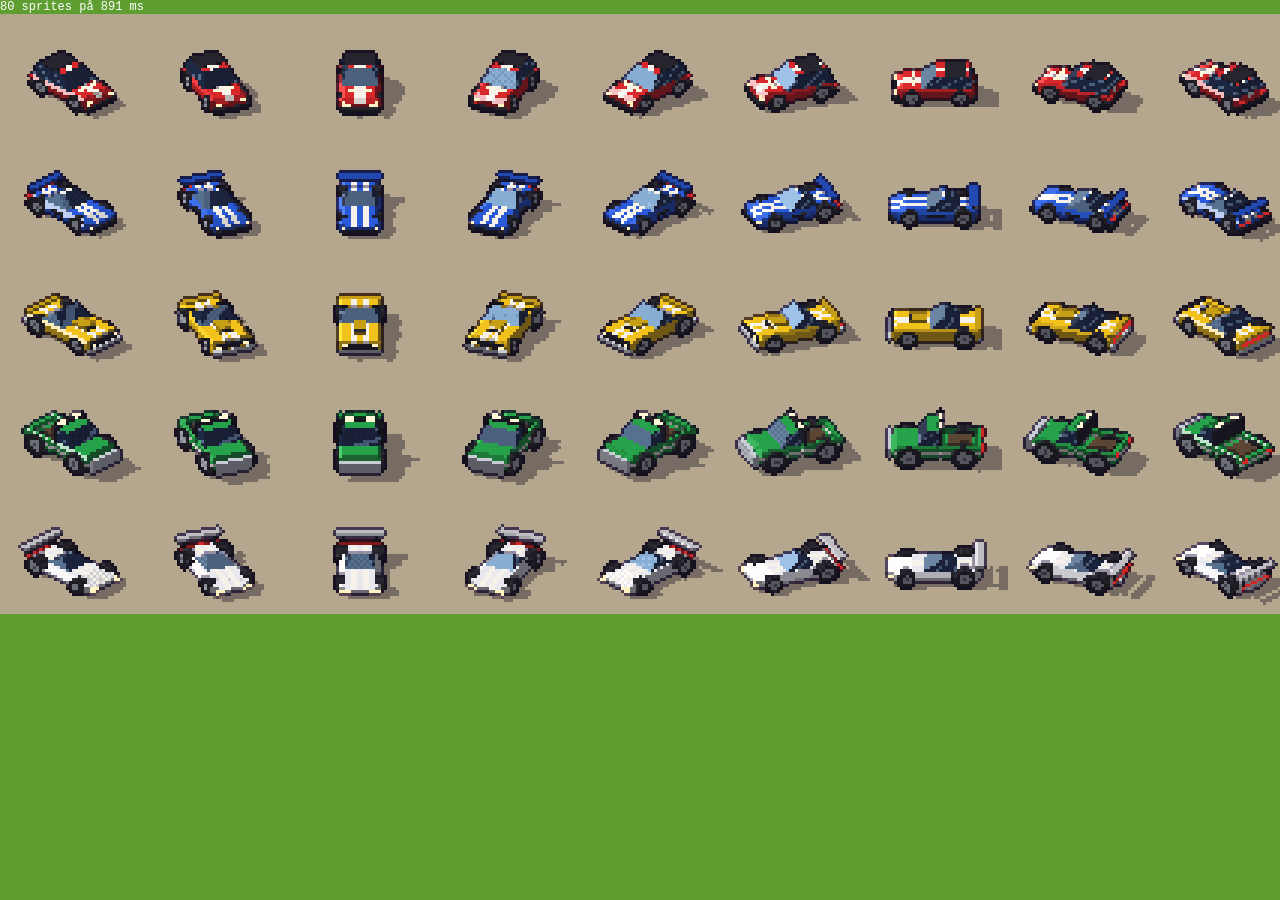
==== tools/cars.html @ 0a2b6970 "feat: Kurvkungen 0.1.0 – isometriskt pixelracing med vapen Racing Gears Advance-inspirerat racingspe" ====
<!doctype html>
<html><head><meta charset="utf-8"><title>bilar</title>
<style>body{margin:0;background:#5e9e30;color:#fff;font:12px monospace} canvas{image-rendering:pixelated;display:block}</style></head>
<body><div id="info">…</div>
<script type="module">
import { MODELS, renderCar, renderShadow, palette, CAR_COLORS, ANGLES, SPR_W, SPR_H, SH_W, SH_H, SPR_OX, SPR_OY } from '../js/carsprites.js';
const P = new URLSearchParams(location.search);
const z = +(P.get('z') || 3), step = +(P.get('step') || 4);
const ids = Object.keys(MODELS);
const cols = ANGLES / step;
const cv = document.createElement('canvas');
cv.width = cols * SPR_W; cv.height = ids.length * SPR_H;
cv.style.width = cv.width * z + 'px'; cv.style.height = cv.height * z + 'px';
document.body.appendChild(cv);
const ctx = cv.getContext('2d');
ctx.fillStyle = '#b4a78e'; ctx.fillRect(0, 0, cv.width, cv.height);
const t0 = performance.now();
ids.forEach((id, r) => {
  const pal = palette(CAR_COLORS[r % CAR_COLORS.length]);
  for (let k = 0; k < cols; k++) {
    const a = (k * step / ANGLES) * Math.PI * 2;
    ctx.drawImage(renderShadow(id, a), k * SPR_W, r * SPR_H);
    ctx.drawImage(renderCar(id, pal, a), k * SPR_W, r * SPR_H);
  }
});
document.getElementById('info').textContent = `${ids.length * cols} sprites på ${(performance.now() - t0) | 0} ms`;
window.done = true;
</script></body></html>
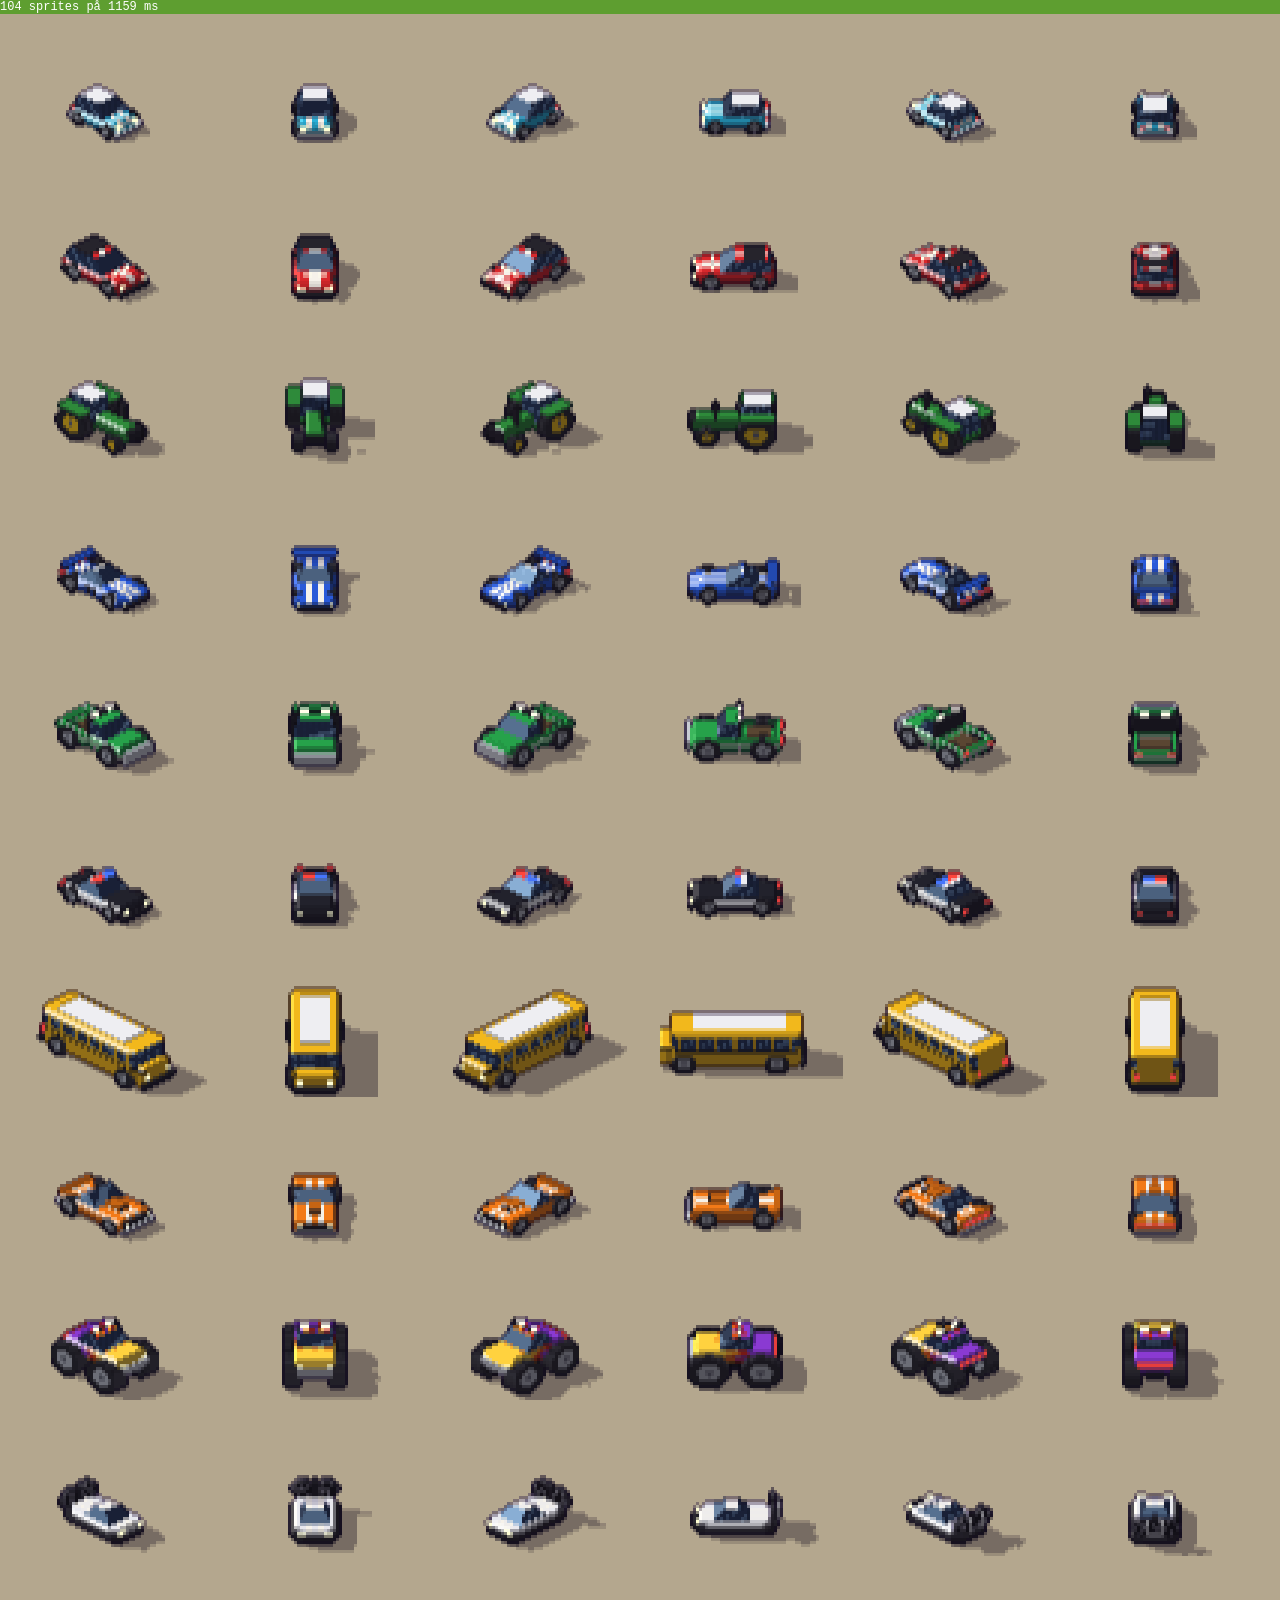
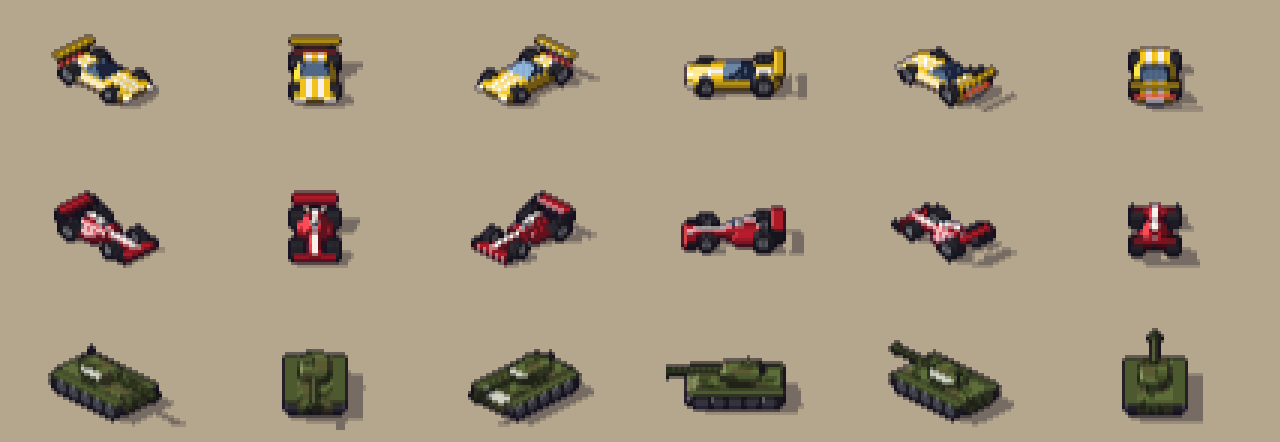
==== commit 4b4e4896: "feat: 13 fordon, tacklingar, 13 vapen, djur, mörkerbanor och 5 nya miljöer Carl ville ha svävare och" ====
--- a/tools/cars.html
+++ b/tools/cars.html
@@ -3,24 +3,28 @@
 <style>body{margin:0;background:#5e9e30;color:#fff;font:12px monospace} canvas{image-rendering:pixelated;display:block}</style></head>
 <body><div id="info">…</div>
 <script type="module">
-import { MODELS, renderCar, renderShadow, palette, CAR_COLORS, ANGLES, SPR_W, SPR_H, SH_W, SH_H, SPR_OX, SPR_OY } from '../js/carsprites.js';
+import { MODELS, renderCar, renderShadow, palette, CAR_COLORS, ANGLES } from '../js/carsprites.js?v=1';
+import { CARS, CAR_ORDER } from '../js/cars.js?v=1';
 const P = new URLSearchParams(location.search);
-const z = +(P.get('z') || 3), step = +(P.get('step') || 4);
-const ids = Object.keys(MODELS);
-const cols = ANGLES / step;
+const z = +(P.get('z') || 3), step = +(P.get('step') || 8), pat = P.get('pat') || 'rander';
+const ids = P.get('only') ? P.get('only').split(',') : CAR_ORDER;
+const cols = ANGLES / step, CW = 70, CH = 52;
 const cv = document.createElement('canvas');
-cv.width = cols * SPR_W; cv.height = ids.length * SPR_H;
+cv.width = cols * CW; cv.height = ids.length * CH;
 cv.style.width = cv.width * z + 'px'; cv.style.height = cv.height * z + 'px';
 document.body.appendChild(cv);
 const ctx = cv.getContext('2d');
 ctx.fillStyle = '#b4a78e'; ctx.fillRect(0, 0, cv.width, cv.height);
 const t0 = performance.now();
 ids.forEach((id, r) => {
-  const pal = palette(CAR_COLORS[r % CAR_COLORS.length]);
+  const look = { pal: palette(CARS[id].color), pattern: pat, spoiler: P.has('spoiler'), ramm: +(P.get('ramm') || 0) };
+  const m = CARS[id].model;
   for (let k = 0; k < cols; k++) {
     const a = (k * step / ANGLES) * Math.PI * 2;
-    ctx.drawImage(renderShadow(id, a), k * SPR_W, r * SPR_H);
-    ctx.drawImage(renderCar(id, pal, a), k * SPR_W, r * SPR_H);
+    const sh = renderShadow(m, a), sp = renderCar(m, look, a);
+    const cx = k * CW + CW / 2, cy = r * CH + CH * 0.7;
+    ctx.drawImage(sh, cx - sh.ox, cy - sh.oy);
+    ctx.drawImage(sp, cx - sp.ox, cy - sp.oy);
   }
 });
 document.getElementById('info').textContent = `${ids.length * cols} sprites på ${(performance.now() - t0) | 0} ms`;
